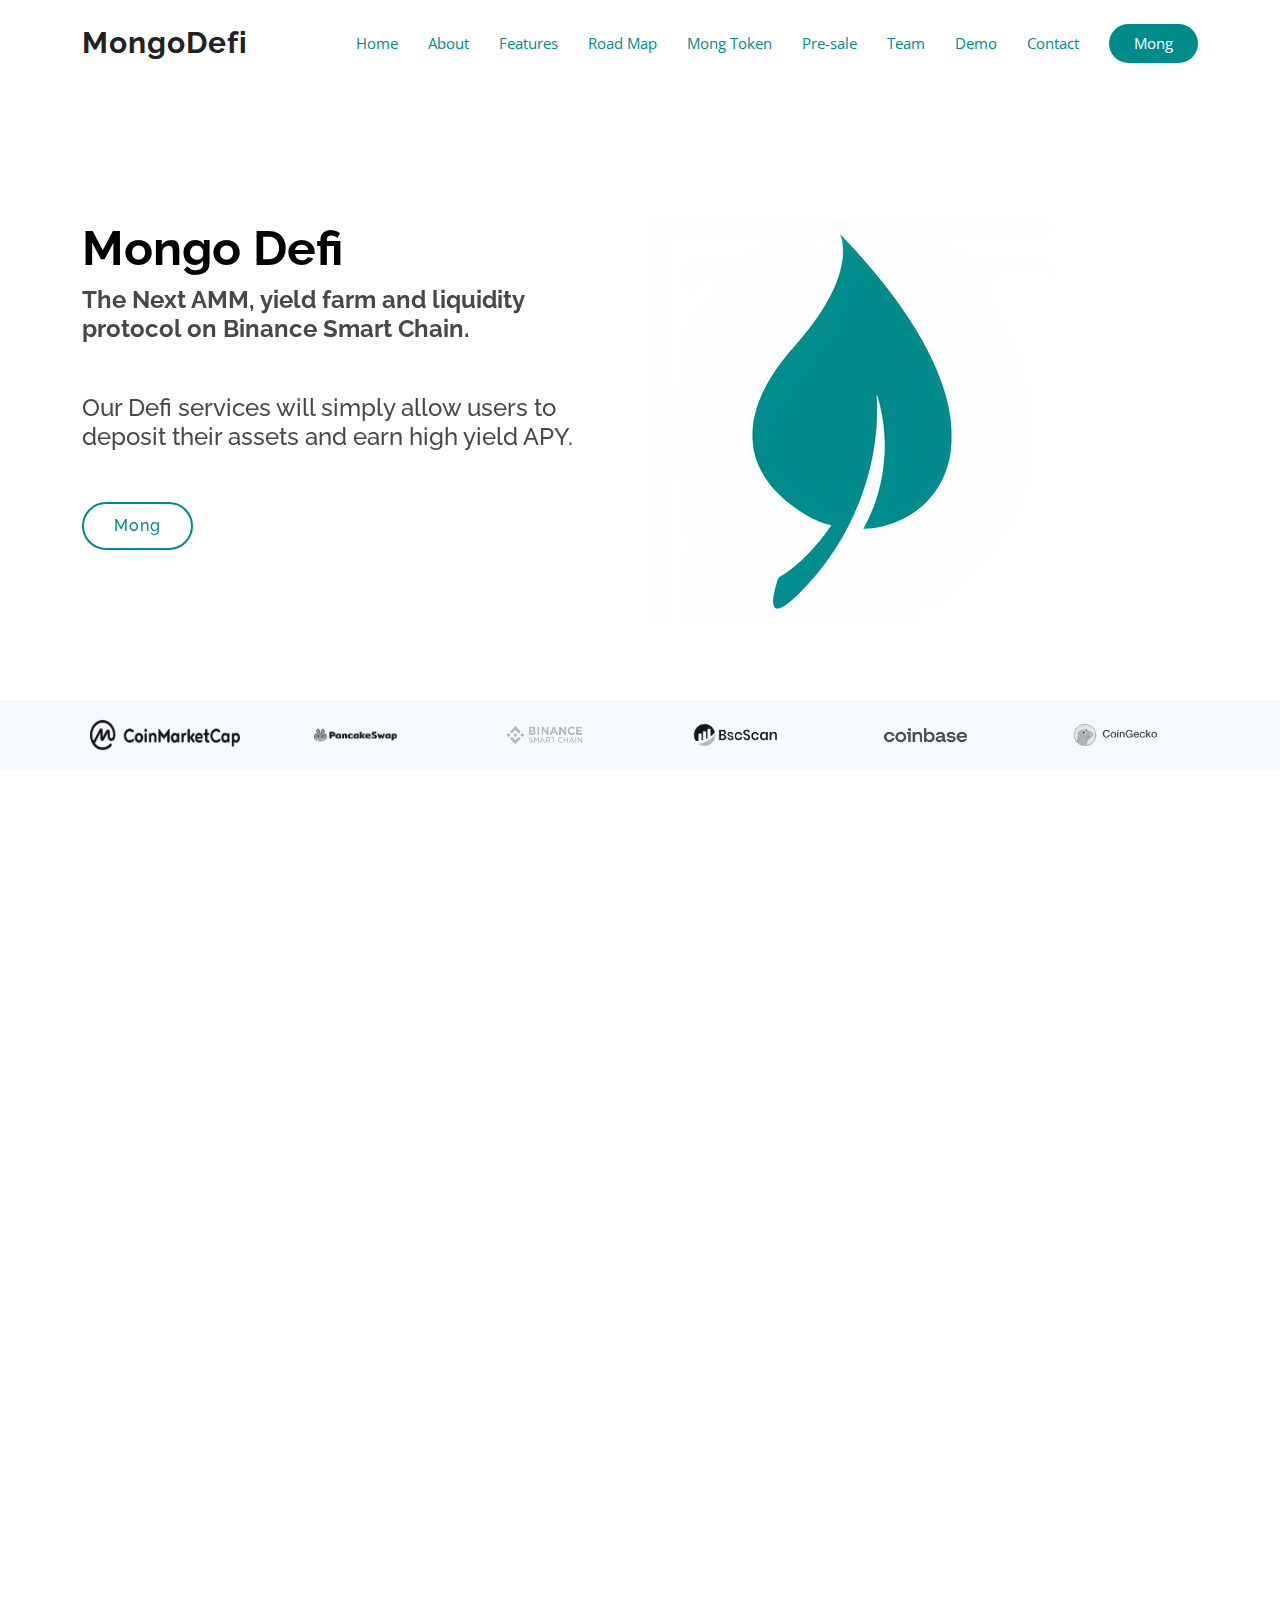
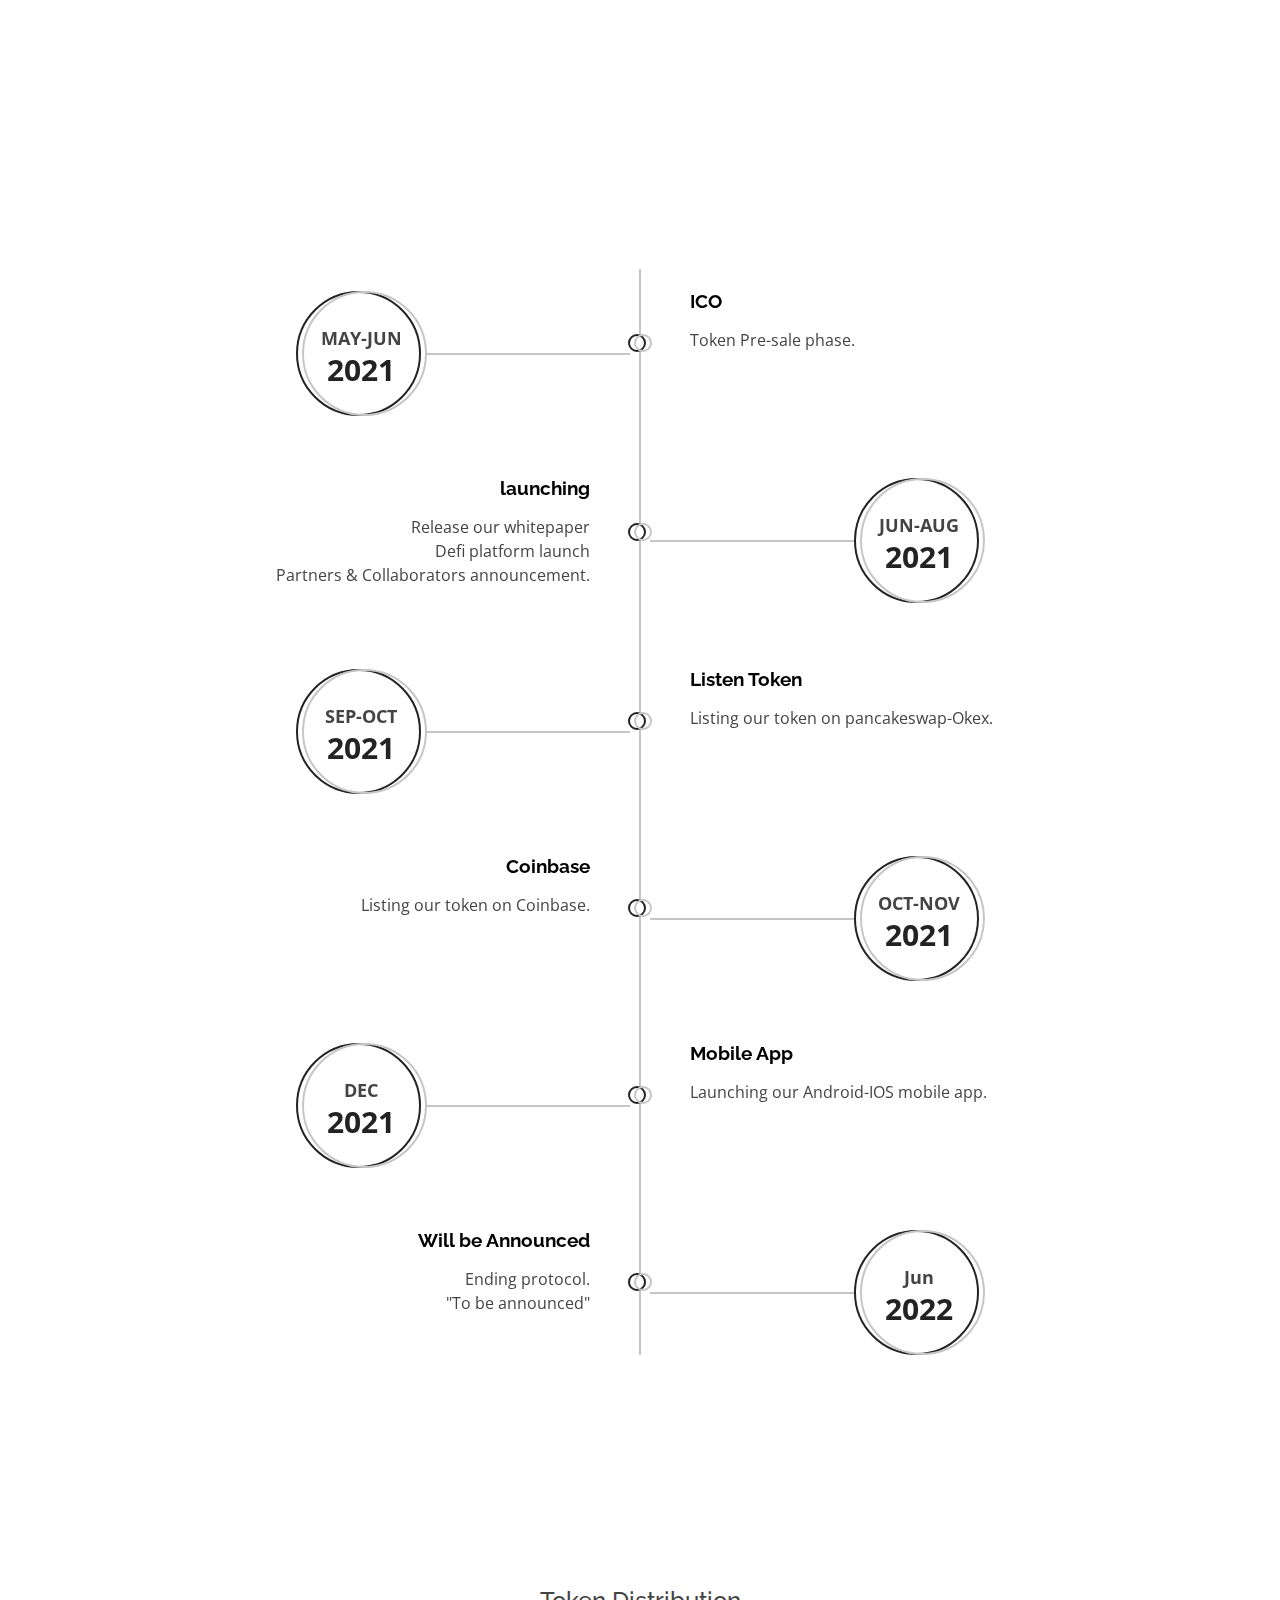
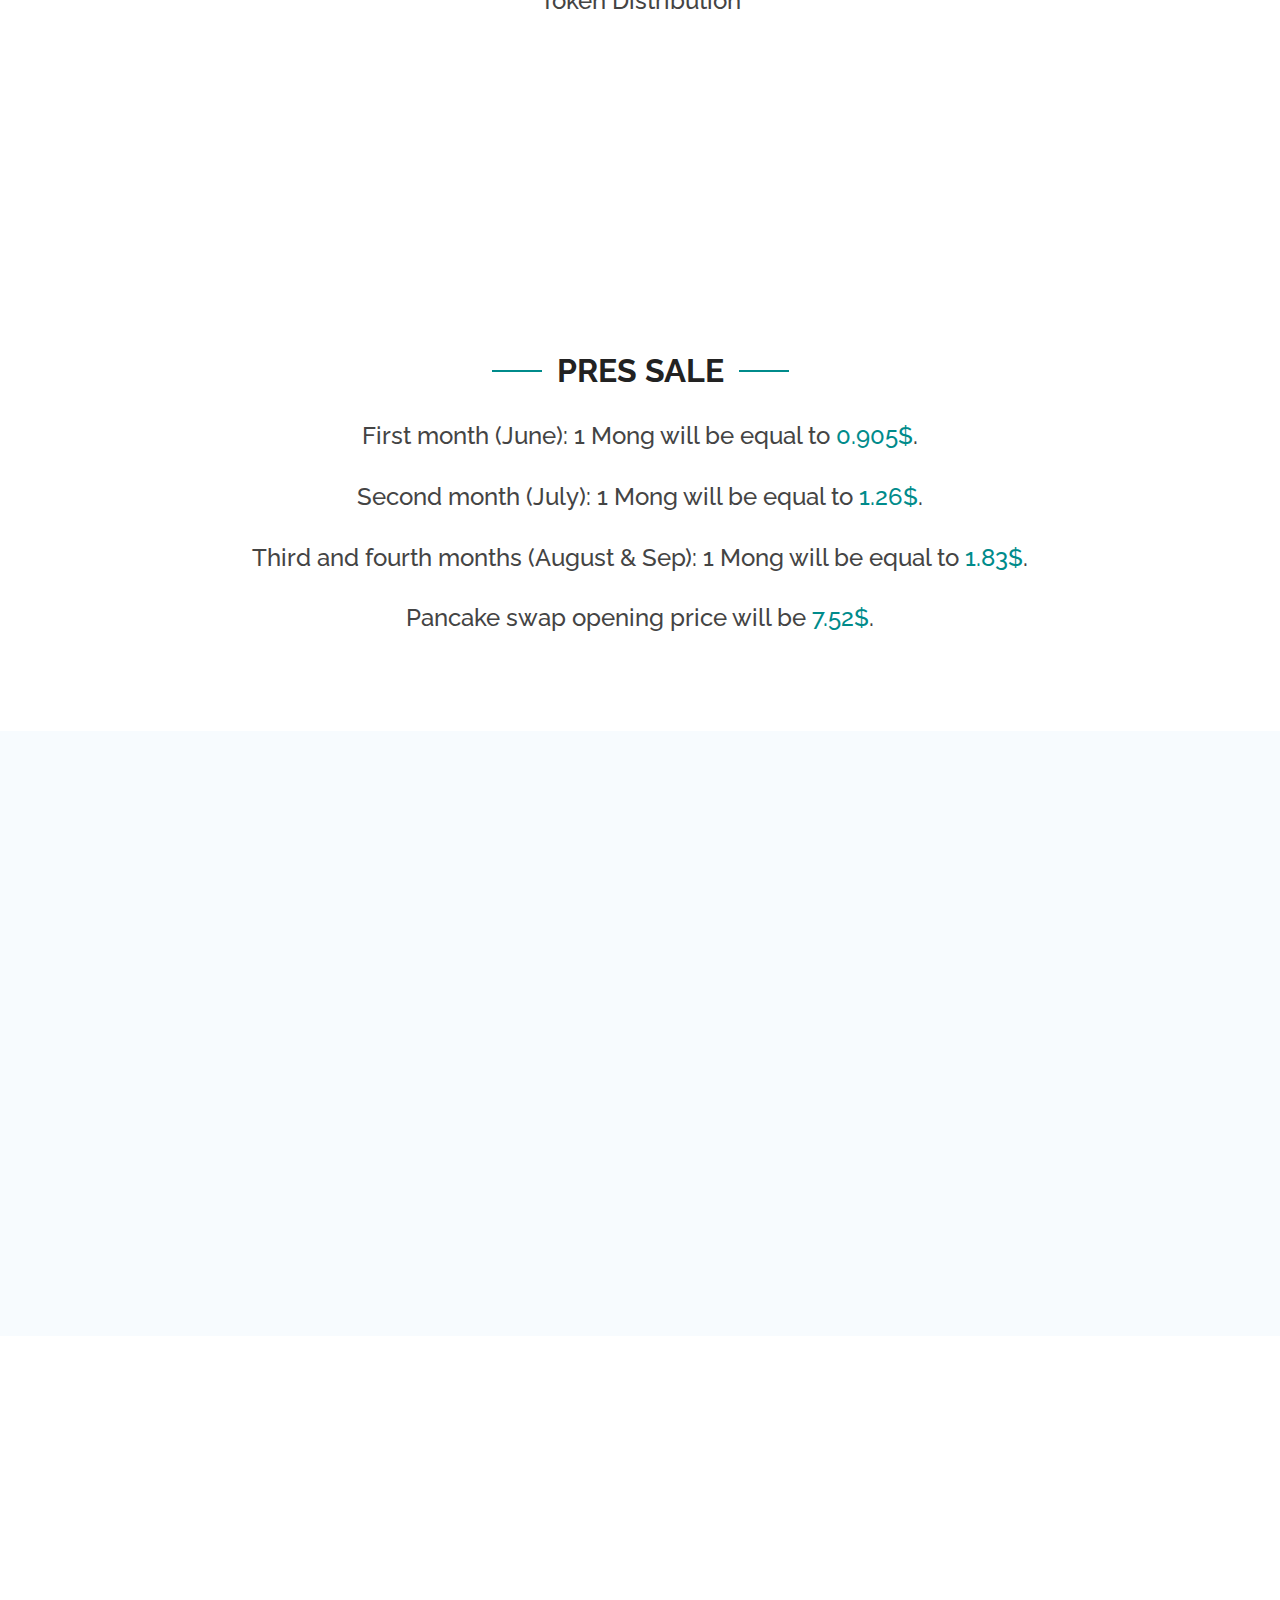
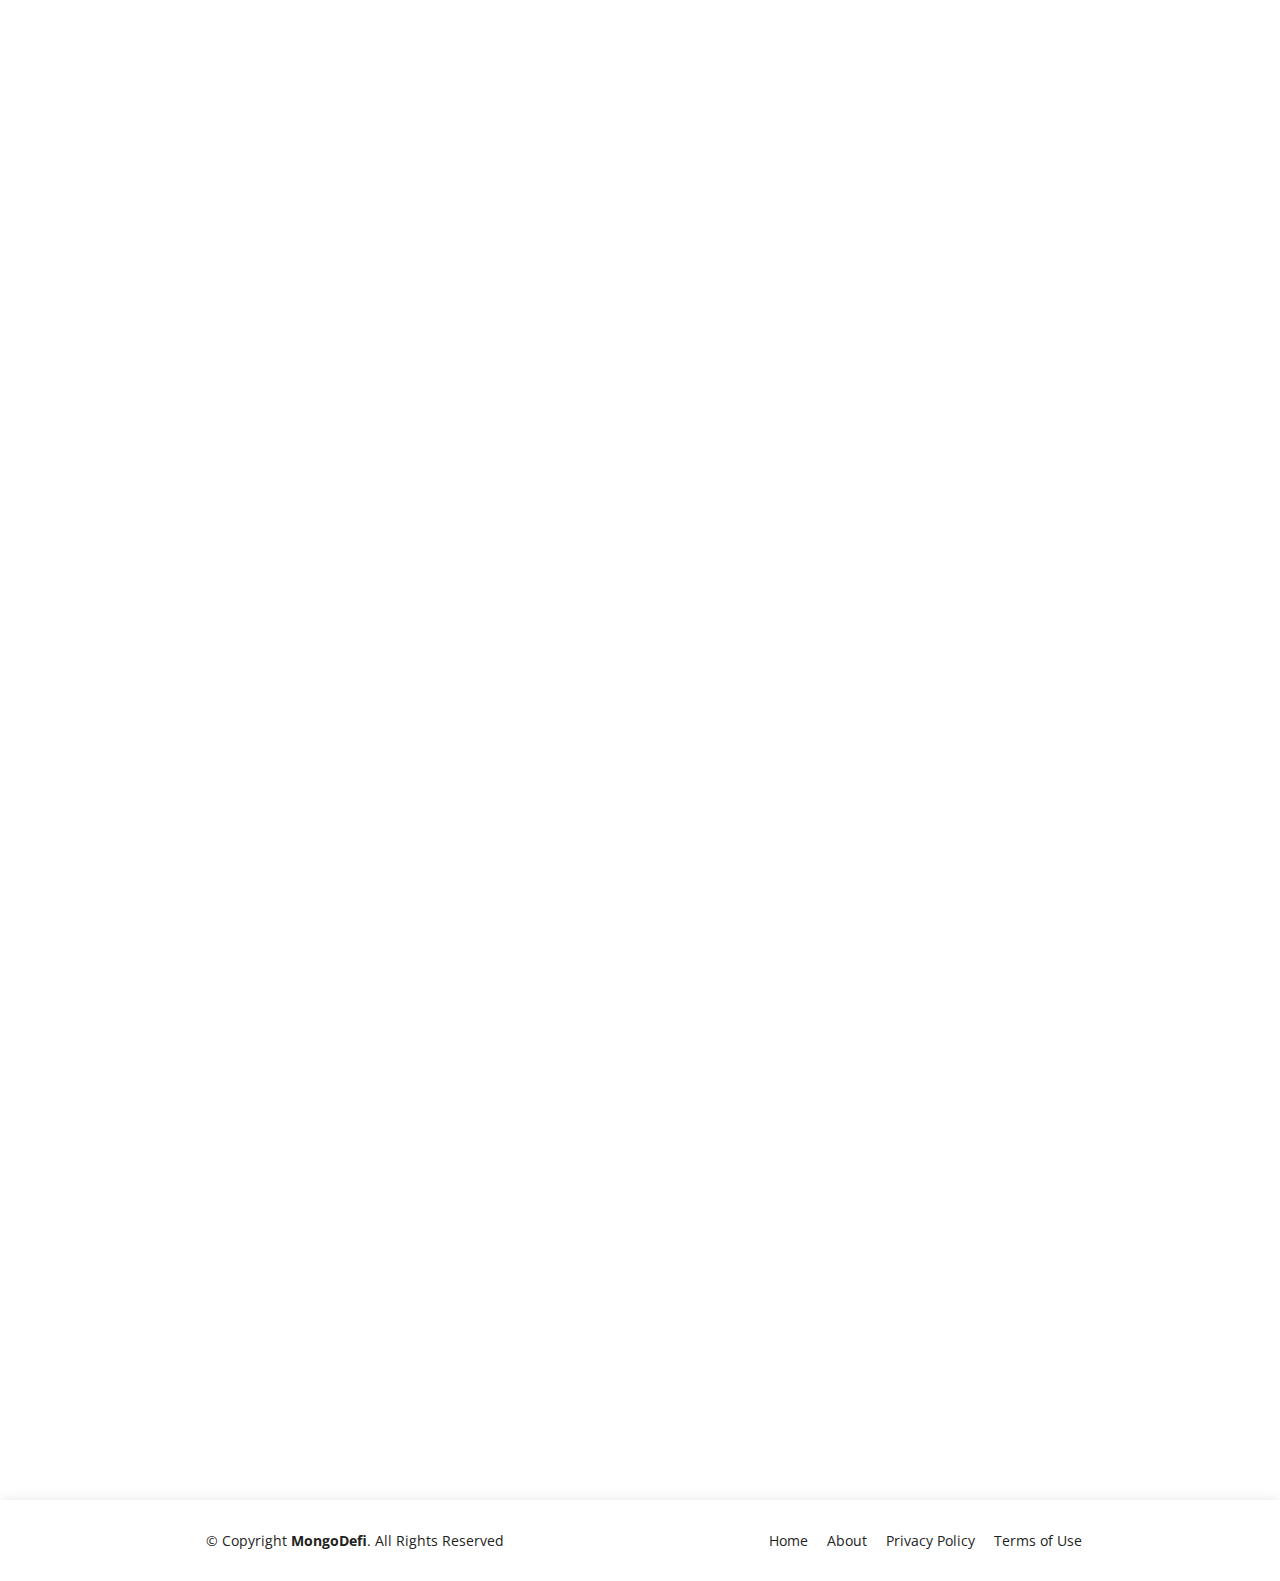
==== index.html @ 472dd474 "new" ====
<!DOCTYPE html>
<html lang="en">

<head>
  <meta charset="utf-8">
  <meta content="width=device-width, initial-scale=1.0" name="viewport">

  <title>MongoDefi</title>
  <meta content="" name="description">
  <meta content="" name="keywords">

  <!-- Favicons -->
  <link href="assets/img/favicon.png" rel="icon">
  <link href="assets/img/apple-touch-icon.png" rel="apple-touch-icon">

  <!-- Google Fonts -->
  <link href="https://fonts.googleapis.com/css?family=Open+Sans:300,300i,400,400i,600,600i,700,700i|Raleway:300,300i,400,400i,500,500i,600,600i,700,700i|Poppins:300,300i,400,400i,500,500i,600,600i,700,700i" rel="stylesheet">

  <!-- Vendor CSS Files -->
  <link href="assets/vendor/aos/aos.css" rel="stylesheet">
  <link href="assets/vendor/bootstrap/css/bootstrap.min.css" rel="stylesheet">
  <link href="assets/vendor/bootstrap-icons/bootstrap-icons.css" rel="stylesheet">
  <link href="assets/vendor/boxicons/css/boxicons.min.css" rel="stylesheet">
  <link href="assets/vendor/glightbox/css/glightbox.min.css" rel="stylesheet">
  <link href="assets/vendor/remixicon/remixicon.css" rel="stylesheet">
  <link href="assets/vendor/swiper/swiper-bundle.min.css" rel="stylesheet">

  <!-- Template Main CSS File -->
  <link href="assets/css/style.css" rel="stylesheet">
	  <link href="assets/css/road.css" rel="stylesheet">


  <!-- =======================================================
  * Template Name: Vesperr - v4.2.0
  * Template URL: https://bootstrapmade.com/vesperr-free-bootstrap-template/
  * Author: BootstrapMade.com
  * License: https://bootstrapmade.com/license/
  ======================================================== -->
</head>

<body>

  <!-- ======= Header ======= -->
  <header id="header" class="fixed-top d-flex align-items-center">
    <div class="container d-flex align-items-center justify-content-between">

      <div class="logo">
        <h1><a href="index.html">MongoDefi</a></h1>
        <!-- Uncomment below if you prefer to use an image logo -->
        <!-- <a href="index.html"><img src="assets/img/logo.png" alt="" class="img-fluid"></a>-->
      </div>

      <nav id="navbar" class="navbar">
        <ul>
          <li><a class="nav-link scrollto active" href="#hero">Home</a></li>
          <li><a class="nav-link scrollto" href="#about">About</a></li>
          <li><a class="nav-link scrollto" href="#services">Features</a></li>
         <li><a class="nav-link scrollto" href="#road">Road Map</a></li>
		<li><a class="nav-link scrollto" href="#token">Mong Token</a></li>
          
          <li><a class="nav-link scrollto" href="#pricing">Pre-sale</a></li>
          <li><a class="nav-link scrollto" href="#team">Team</a></li>
			<li><a class="nav-link scrollto" href="#demo">Demo</a></li>
          <li><a class="nav-link scrollto" href="#contact">Contact</a></li>
          <li><a class="getstarted scrollto" href="#token">Mong</a></li>
        </ul>
        <i class="bi bi-list mobile-nav-toggle"></i>
      </nav><!-- .navbar -->

    </div>
  </header><!-- End Header -->

  <!-- ======= Hero Section ======= -->
  <section id="hero" class="d-flex align-items-center">

    <div class="container">
      <div class="row">
        <div class="col-lg-6 pt-5 pt-lg-0 order-2 order-lg-1 d-flex flex-column justify-content-center">
          <h1 data-aos="fade-up">Mongo Defi</h1>
          <h2 data-aos="fade-up" data-aos-delay="400" style="font-weight: bold">The Next AMM, yield farm and liquidity protocol on Binance Smart Chain.</h2>
			<h2 data-aos="fade-up" data-aos-delay="400">Our Defi services will simply allow users to deposit their assets and earn high yield APY. </h2>
          <div data-aos="fade-up" data-aos-delay="800">
            <a href="#token" class="btn-get-started scrollto">Mong</a>
          </div>
        </div>
		  
        <div class="col-lg-6 order-1 order-lg-2 hero-img" data-aos="fade-left" data-aos-delay="200">
			<br /><br /><br />
          <img src="assets/img/hero.png" class="img-fluid animated" alt="">
        </div>
      </div>
    </div>

  </section><!-- End Hero -->

  <main id="main">

    <!-- ======= Clients Section ======= -->
    <section id="clients" class="clients clients">
      <div class="container">

        <div class="row">

          <div class="col-lg-2 col-md-4 col-6">
            <img src="assets/img/clients/client-1.png" class="img-fluid" alt="" data-aos="zoom-in" style="width: 150px;height: 50px">
          </div>

          <div class="col-lg-2 col-md-4 col-6">
            <img src="assets/img/clients/client-2.png" class="img-fluid" alt="" data-aos="zoom-in" data-aos-delay="100">
          </div>

          <div class="col-lg-2 col-md-4 col-6">
            <img src="assets/img/clients/client-3.png" class="img-fluid" alt="" data-aos="zoom-in" data-aos-delay="200">
          </div>

          <div class="col-lg-2 col-md-4 col-6">
            <img src="assets/img/clients/client-4.png" class="img-fluid" alt="" data-aos="zoom-in" data-aos-delay="300" >
          </div>

          <div class="col-lg-2 col-md-4 col-6">
            <img src="assets/img/clients/client-5.png" class="img-fluid" alt="" data-aos="zoom-in" data-aos-delay="400">
          </div>

          <div class="col-lg-2 col-md-4 col-6">
            <img src="assets/img/clients/client-6.png" class="img-fluid" alt="" data-aos="zoom-in" data-aos-delay="500" >
          </div>

        </div>

      </div>
    </section><!-- End Clients Section -->

    <!-- ======= About Us Section ======= -->
    <section id="about" class="about">
      <div class="container">

        <div class="section-title" data-aos="fade-up">
          <h2>About&nbsp;</h2>
        </div>

        <div class="row content">
          
          <div class="col-lg-6 pt-4 pt-lg-0" data-aos="fade-up" data-aos-delay="300">
            <h4>
            Our Defi Services Will Simply Allow Users To Deposit Their Assets And Earn High Yield APY..

            </h4> <br />
          
			   <h5>The reward will be in our token as the following:</h5>
			Mong&nbsp; APY =~&nbsp; 183%<br />
- ETH 2.0 =~&nbsp; 91.3%<br />
- BNB =~&nbsp; 89.2%<br />
- USDT =~&nbsp; 98.8%<br />
- USDC =~ 96.8%<br />
- XRP =~&nbsp; 87.3%<br />
- VET =~&nbsp; 103.9%<br />
          </div>
        </div>

      </div>
    </section><!-- End About Us Section -->

    <!-- ======= Counts Section ======= -->
   
    <!-- ======= Services Section ======= -->
    <section id="services" class="services">
      <div class="container">
        <div class="section-title" data-aos="fade-up">
          <h2>FEATURES</h2>
        </div>

         <br />

        <div class="row">
          <div class="col-md-6 col-lg-3 d-flex align-items-stretch mb-5 mb-lg-0">
            <div class="icon-box" data-aos="fade-up" data-aos-delay="100">
              <div class="icon"><i class="bx bx-area"></i></div>
              <h4 class="title"><a>Easy</a></h4>
              <p class="description">One-click then relax and watch the huge growth for your assets.</p>
            </div>
          </div>

          <div class="col-md-6 col-lg-3 d-flex align-items-stretch mb-5 mb-lg-0">
            <div class="icon-box" data-aos="fade-up" data-aos-delay="200">
              <div class="icon"><i class="bx bx-transfer"></i></div>
              <h4 class="title"><a>GAS Fee</a></h4>
              <p class="description">Zero gas fees 
.&nbsp; &nbsp; &nbsp; &nbsp; &nbsp; &nbsp; &nbsp; &nbsp; &nbsp; &nbsp; &nbsp; &nbsp; &nbsp; &nbsp; &nbsp; &nbsp; &nbsp; &nbsp; &nbsp; &nbsp; &nbsp; &nbsp; &nbsp; &nbsp; &nbsp; &nbsp; &nbsp; &nbsp; &nbsp; &nbsp; &nbsp; &nbsp; &nbsp; &nbsp;</p>
            </div>
          </div>

          <div class="col-md-6 col-lg-3 d-flex align-items-stretch mb-5 mb-lg-0">
            <div class="icon-box" data-aos="fade-up" data-aos-delay="300">
              <div class="icon"><i class="bx bx-tachometer"></i></div>
              <h4 class="title"><a href="">APY</a></h4>
              <p class="description">High APY yield.&nbsp; &nbsp; &nbsp; &nbsp; &nbsp; &nbsp; &nbsp; &nbsp; &nbsp; &nbsp; &nbsp; &nbsp; &nbsp; &nbsp; &nbsp; &nbsp; &nbsp; &nbsp; &nbsp; &nbsp; &nbsp; &nbsp; &nbsp; &nbsp; &nbsp; &nbsp; &nbsp; &nbsp; &nbsp; &nbsp; &nbsp; &nbsp; &nbsp;&nbsp;
	          </p>
            </div>
          </div>

          <div class="col-md-6 col-lg-3 d-flex align-items-stretch mb-5 mb-lg-0">
            <div class="icon-box" data-aos="fade-up" data-aos-delay="400">
              <div class="icon"><i class="bx bx-world"></i></div>
              <h4 class="title"><a href="">Eco Friendly</a></h4>
              <p class="description">BSC’s consensus mechanism (a hybrid of dPoS and PoA) is designed to be more efficient and environmentally friendly than Ethereum’s PoW.</p>
            </div>
          </div>

        </div>

      </div>
    </section><!-- End Services Section -->

    <!-- ======= More Services Section ======= -->
      <div id="road" class="container" >
					   <div class="section-title" data-aos="fade-up">
                           <h2>Road map</h2>
                       </div>
                   <div class="main-timeline">

                        <!-- start experience section-->
                        <div class="timeline">
                            <div class="icon"></div>
                            <div class="date-content">
                                <div class="date-outer">
                                    <span class="date">
                                            <span class="month">MAY-JUN</span>
                                    <span class="year">2021</span>
                                    </span>
                                </div>
                            </div>
                            <div class="timeline-content">
                                <h5 class="title" style="color: #000">ICO</h5>
                                <p class="description">
                                    Token Pre-sale phase.
                                </p>
                            </div>
                        </div>
                        <!-- end experience section-->

                        <!-- start experience section-->
                        <div class="timeline">
                            <div class="icon"></div>
                            <div class="date-content">
                                <div class="date-outer">
                                    <span class="date">
                                            <span class="month">JUN-AUG</span>
                                    <span class="year">2021</span>
                                    </span>
                                </div>
                            </div>
                            <div class="timeline-content">
                                <h5 class="title" style="color: #000">launching</h5>
                                <p class="description" >
                                    Release our whitepaper <br /> Defi platform launch <br /> Partners & Collaborators announcement.

                                </p>
                            </div>
                        </div>
                        <!-- end experience section-->

                        <!-- start experience section-->
                        <div class="timeline">
                            <div class="icon"></div>
                            <div class="date-content">
                                <div class="date-outer">
                                    <span class="date">
                                            <span class="month">SEP-OCT</span>
                                    <span class="year">2021</span>
                                    </span>
                                </div>
                            </div>
                            <div class="timeline-content">
                                <h5 class="title" style="color: #000">Listen Token&nbsp;</h5>
                                <p class="description" >
                                    Listing our token on pancakeswap-Okex.
                                </p>
                            </div>
                        </div>
                        <!-- end experience section-->

                        <!-- start experience section-->
                        <div class="timeline">
                            <div class="icon"></div>
                            <div class="date-content">
                                <div class="date-outer">
                                    <span class="date">
                                            <span class="month">OCT-NOV</span>
                                    <span class="year">2021</span>
                                    </span>
                                </div>
                            </div>
                            <div class="timeline-content">
                                <h5 class="title" style="color: #000">Coinbase</h5>
                                <p class="description">
                                     Listing our token on Coinbase.
                                </p>
                            </div>
                        </div>
                        <!-- end experience section-->
					    <!-- start experience section-->
                        <div class="timeline">
                            <div class="icon"></div>
                            <div class="date-content">
                                <div class="date-outer">
                                    <span class="date">
                                            <span class="month">DEC</span>
                                    <span class="year">2021</span>
                                    </span>
                                </div>
                            </div>
                            <div class="timeline-content">
                                <h5 class="title" style="color: #000">Mobile App</h5>
                                <p class="description">
                                     Launching our Android-IOS mobile app.
                                </p>
                            </div>
							
                        </div>
					   
					   <div class="timeline">
                            <div class="icon"></div>
                            <div class="date-content">
                                <div class="date-outer">
                                    <span class="date">
                                            <span class="month">Jun</span>
                                    <span class="year">2022</span>
                                    </span>
                                </div>
                            </div>
                            <div class="timeline-content">
                                <h5 class="title" style="color: #000"> Will be Announced</h5>
                                <p class="description">
                                     Ending protocol.<br />
                                    "To be announced"
                                </p>
                            </div>
							
                        </div>
                        <!-- end experience section-->

                    </div>
</div>
    <!-- ======= Features Section ======= -->
    <section id="token" class="features">
      <div class="container">

        <div class="section-title" data-aos="fade-up">
          <h2>Mong token</h2>
          <p>Contract Address on BSC</p>
			<span style="color: darkcyan"> 0x153d2B77D617659abF4113DF4AD0F340DA9e877d</span>
        </div>
		  <h4 style="text-align: center">Token Distribution</h4><br />

        <div class="row" data-aos="fade-up" data-aos-delay="300">
          <div class="col-lg-3 col-md-4">
            <div class="icon-box">
              <i class="ri-store-line" style="color: #ffbb2c;"></i>
              <h3><a>Total supply : 14,000,000.</a></h3>
            </div>
          </div>
          <div class="col-lg-3 col-md-4 mt-4 mt-md-0">
            <div class="icon-box">
              <i class="ri-bar-chart-box-line" style="color: #5578ff;"></i>
              <h3><a >Circulating supply : 10,000,000.</a></h3>
            </div>
          </div>
          <div class="col-lg-3 col-md-4 mt-4 mt-md-0">
            <div class="icon-box">
              <i class="ri-calendar-todo-line" style="color: #e80368;"></i>
              <h3><a >4 Million to be burnt in 1.2 years.</a></h3>
            </div>
          </div>
          <div class="col-lg-3 col-md-4 mt-4 mt-lg-0">
            <div class="icon-box">
              <i class="ri-paint-brush-line" style="color: #e361ff;"></i>
              <h3><a> 37% Of the 10 Million will be for pre-sale.</a></h3>
            </div>
          </div>
          <div class="col-lg-3 col-md-4 mt-4">
            <div class="icon-box">
              <i class="ri-database-2-line" style="color: #47aeff;"></i>
              <h3><a> 7% For our team.</a></h3>
            </div>
          </div>
          <div class="col-lg-3 col-md-4 mt-4">
            <div class="icon-box">
              <i class="ri-gradienter-line" style="color: #ffa76e;"></i>
              <h3><a>16% For the community to buy after listing.</a></h3>
            </div>
          </div>
          <div class="col-lg-3 col-md-4 mt-4">
            <div class="icon-box">
              <i class="ri-file-list-3-line" style="color: #11dbcf;"></i>
              <h3><a>40% For Liquidity Fund</a></h3>
            </div>
          </div>
          
        </div>

      </div>
    </section><!-- End Features Section -->

   

   

   
    <!-- ======= Pricing Section ======= -->
    <section id="pricing" class="pricing">
      <div class="container">

        <div class="section-title">
          <h2>Pres sale</h2><br />
          <h4>First month (June): 1 Mong will be equal to <span style="color: darkcyan">0.905$</span>.</h4><br />
			<h4>Second month (July): 1 Mong will be equal to <span style="color: darkcyan">1.26$</span>.</h4><br />
			<h4>Third and fourth months (August & Sep): 1 Mong will be equal to <span style="color: darkcyan">1.83$</span>.</h4><br />
			<h4>Pancake swap opening price will be <span style="color: darkcyan">7.52$</span>.</h4>
        </div>

        <div class="row">

          

        </div>

      </div>
    </section><!-- End Pricing Section -->

	 <!-- ======= Team Section ======= -->
    <section id="team" class="team section-bg">
      <div class="container">

        <div class="section-title" data-aos="fade-up">
          <h2>Team</h2>
          <p>Necessitatibus eius consequatur ex aliquid fuga eum quidem</p>
        </div>

        <div class="row">

          <div class="col-lg-3 col-md-6 d-flex align-items-stretch">
            <div class="member" data-aos="fade-up" data-aos-delay="100">
              <div class="member-img">
                <img src="assets/img/team/team-1.jpg" class="img-fluid" alt="">
                <div class="social">
                  <a href=""><i class="bi bi-twitter"></i></a>
                  <a href=""><i class="bi bi-facebook"></i></a>
                  <a href=""><i class="bi bi-instagram"></i></a>
                  <a href=""><i class="bi bi-linkedin"></i></a>
                </div>
              </div>
              <div class="member-info">
                <h4>Walter White</h4>
                <span>Chief Executive Officer</span>
              </div>
            </div>
          </div>

          <div class="col-lg-3 col-md-6 d-flex align-items-stretch">
            <div class="member" data-aos="fade-up" data-aos-delay="200">
              <div class="member-img">
                <img src="assets/img/team/team-2.jpg" class="img-fluid" alt="">
                <div class="social">
                  <a href=""><i class="bi bi-twitter"></i></a>
                  <a href=""><i class="bi bi-facebook"></i></a>
                  <a href=""><i class="bi bi-instagram"></i></a>
                  <a href=""><i class="bi bi-linkedin"></i></a>
                </div>
              </div>
              <div class="member-info">
                <h4>Sarah Jhonson</h4>
                <span>Product Manager</span>
              </div>
            </div>
          </div>

          <div class="col-lg-3 col-md-6 d-flex align-items-stretch">
            <div class="member" data-aos="fade-up" data-aos-delay="300">
              <div class="member-img">
                <img src="assets/img/team/team-3.jpg" class="img-fluid" alt="">
                <div class="social">
                  <a href=""><i class="bi bi-twitter"></i></a>
                  <a href=""><i class="bi bi-facebook"></i></a>
                  <a href=""><i class="bi bi-instagram"></i></a>
                  <a href=""><i class="bi bi-linkedin"></i></a>
                </div>
              </div>
              <div class="member-info">
                <h4>William Anderson</h4>
                <span>CTO</span>
              </div>
            </div>
          </div>

          <div class="col-lg-3 col-md-6 d-flex align-items-stretch">
            <div class="member" data-aos="fade-up" data-aos-delay="400">
              <div class="member-img">
                <img src="assets/img/team/team-4.jpg" class="img-fluid" alt="">
                <div class="social">
                  <a href=""><i class="bi bi-twitter"></i></a>
                  <a href=""><i class="bi bi-facebook"></i></a>
                  <a href=""><i class="bi bi-instagram"></i></a>
                  <a href=""><i class="bi bi-linkedin"></i></a>
                </div>
              </div>
              <div class="member-info">
                <h4>Amanda Jepson</h4>
                <span>Accountant</span>
              </div>
            </div>
          </div>

        </div>

      </div>
    </section><!-- End Team Section -->

    <!-- ======= F.A.Q Section ======= -->
    <section id="demo" class="faq">
      <div class="container">

        <div class="section-title" data-aos="fade-up">
          <h2>Defi Platform</h2>
        </div>
        <div class="col-lg-12 order-1 order-lg-2 hero-img" data-aos="fade-left" data-aos-delay="200">
          <img src="assets/img/demoTeramoradefi.jpg" class="img-fluid animated" alt="" style="filter: blur(px);">
        </div>
		  <div class="col-lg-12 order-1 order-lg-2 hero-img" data-aos="fade-left" data-aos-delay="200">
          <img src="assets/img/demostake.jpg" class="img-fluid animated" alt="" style="filter: blur(px);">
        </div>
        
      </div>
    </section><!-- End F.A.Q Section -->

    <!-- ======= Contact Section ======= -->
    <section id="contact" class="contact">
      <div class="container">

        <div class="section-title" data-aos="fade-up">
          <h2>Contact Us</h2>
        </div>

        <div class="row">

          <div class="col-lg-4 col-md-6" data-aos="fade-up" data-aos-delay="100">
            <div class="contact-about">
              <h3>MongoDefi</h3>
              <p>The Next AMM, yield farm and liquidity protocol on Binance Smart Chain.</p>
              <div class="social-links">
                <a href="#" class="twitter"><i class="bi bi-twitter"></i></a>
                <a href="https://t.me/mongodefi" class="telegram" target="_blank"><i class="bi bi-telegram"></i></a>
              </div>
            </div>
          </div>

          <div class="col-lg-3 col-md-6 mt-4 mt-md-0" data-aos="fade-up" data-aos-delay="200">
            <div class="info">
              

            </div>
          </div>

          <div class="col-lg-5 col-md-12" data-aos="fade-up" data-aos-delay="300">
            <div class="col-lg-6 order-1 order-lg-2 hero-img" data-aos="fade-left" data-aos-delay="200">
          <img src="assets/img/hero.png" class="img-fluid animated" alt="">
        </div>
          </div>

        </div>

      </div>
    </section><!-- End Contact Section -->

  </main><!-- End #main -->

  <!-- ======= Footer ======= -->
  <footer id="footer">
    <div class="container">
      <div class="row d-flex align-items-center">
        <div class="col-lg-6 text-lg-left text-center">
          <div class="copyright">
            &copy; Copyright <strong>MongoDefi</strong>. All Rights Reserved
          </div>
          
        </div>
        <div class="col-lg-6">
          <nav class="footer-links text-lg-right text-center pt-2 pt-lg-0">
            <a href="#hero" class="scrollto">Home</a>
            <a href="#about" class="scrollto">About</a>
            <a >Privacy Policy</a>
            <a >Terms of Use</a>
          </nav>
        </div>
      </div>
    </div>
  </footer><!-- End Footer -->

  <a href="#" class="back-to-top d-flex align-items-center justify-content-center"><i class="bi bi-arrow-up-short"></i></a>

  <!-- Vendor JS Files -->
  <script src="assets/vendor/aos/aos.js"></script>
  <script src="assets/vendor/bootstrap/js/bootstrap.bundle.min.js"></script>
  <script src="assets/vendor/glightbox/js/glightbox.min.js"></script>
  <script src="assets/vendor/isotope-layout/isotope.pkgd.min.js"></script>
  <script src="assets/vendor/php-email-form/validate.js"></script>
  <script src="assets/vendor/purecounter/purecounter.js"></script>
  <script src="assets/vendor/swiper/swiper-bundle.min.js"></script>

  <!-- Template Main JS File -->
  <script src="assets/js/main.js"></script>

</body>

</html>
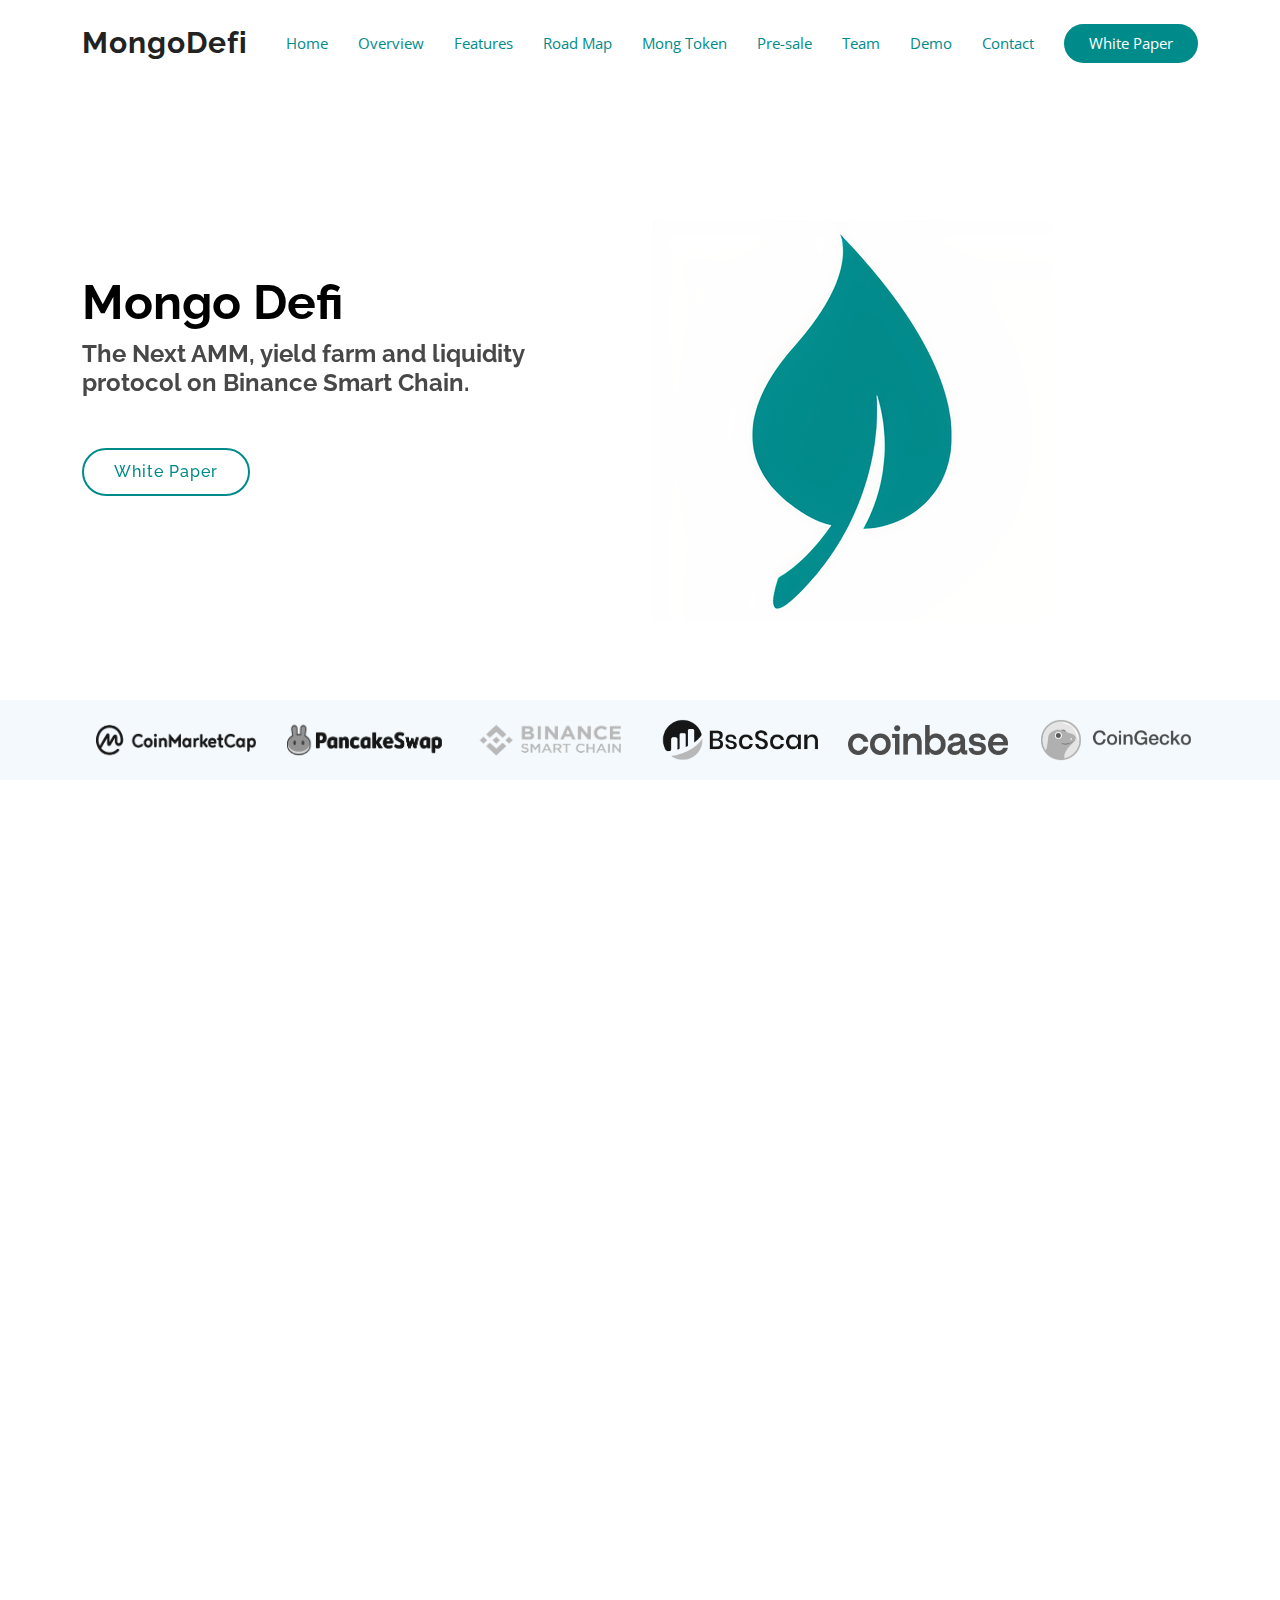
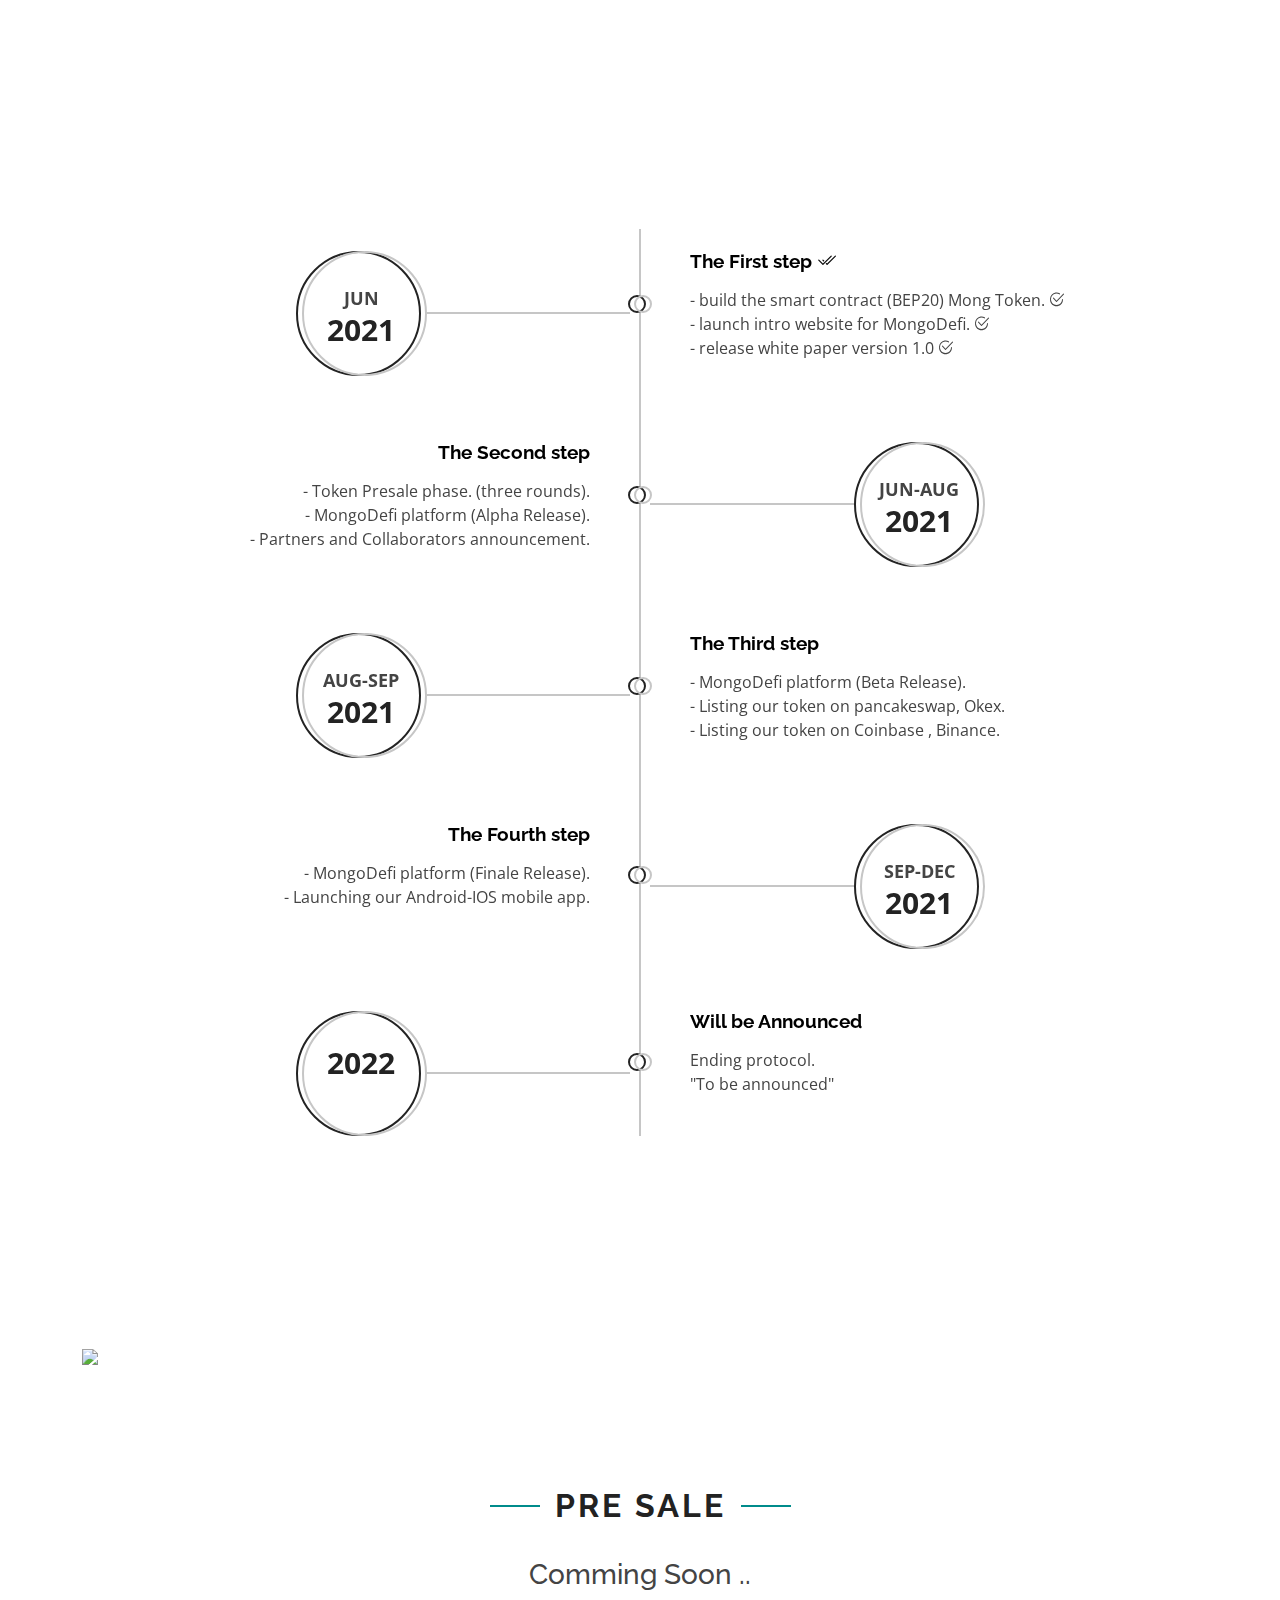
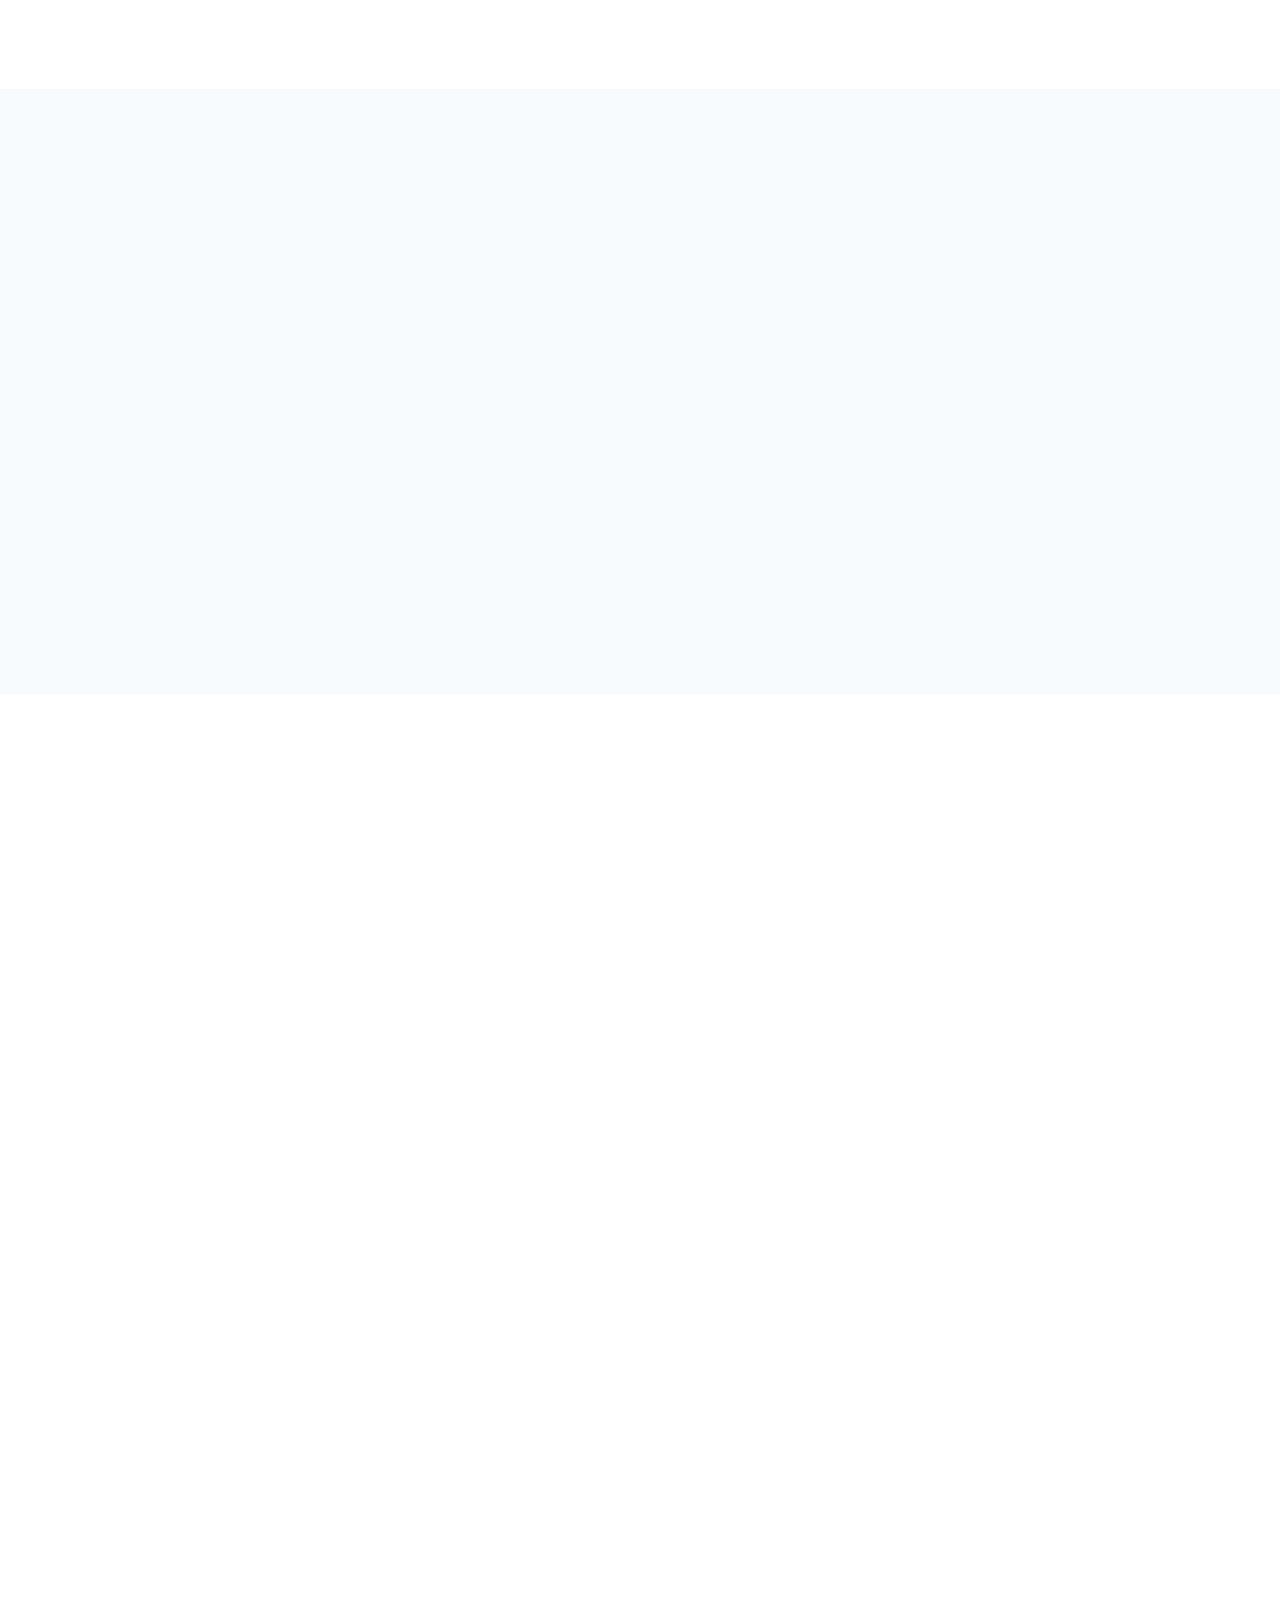
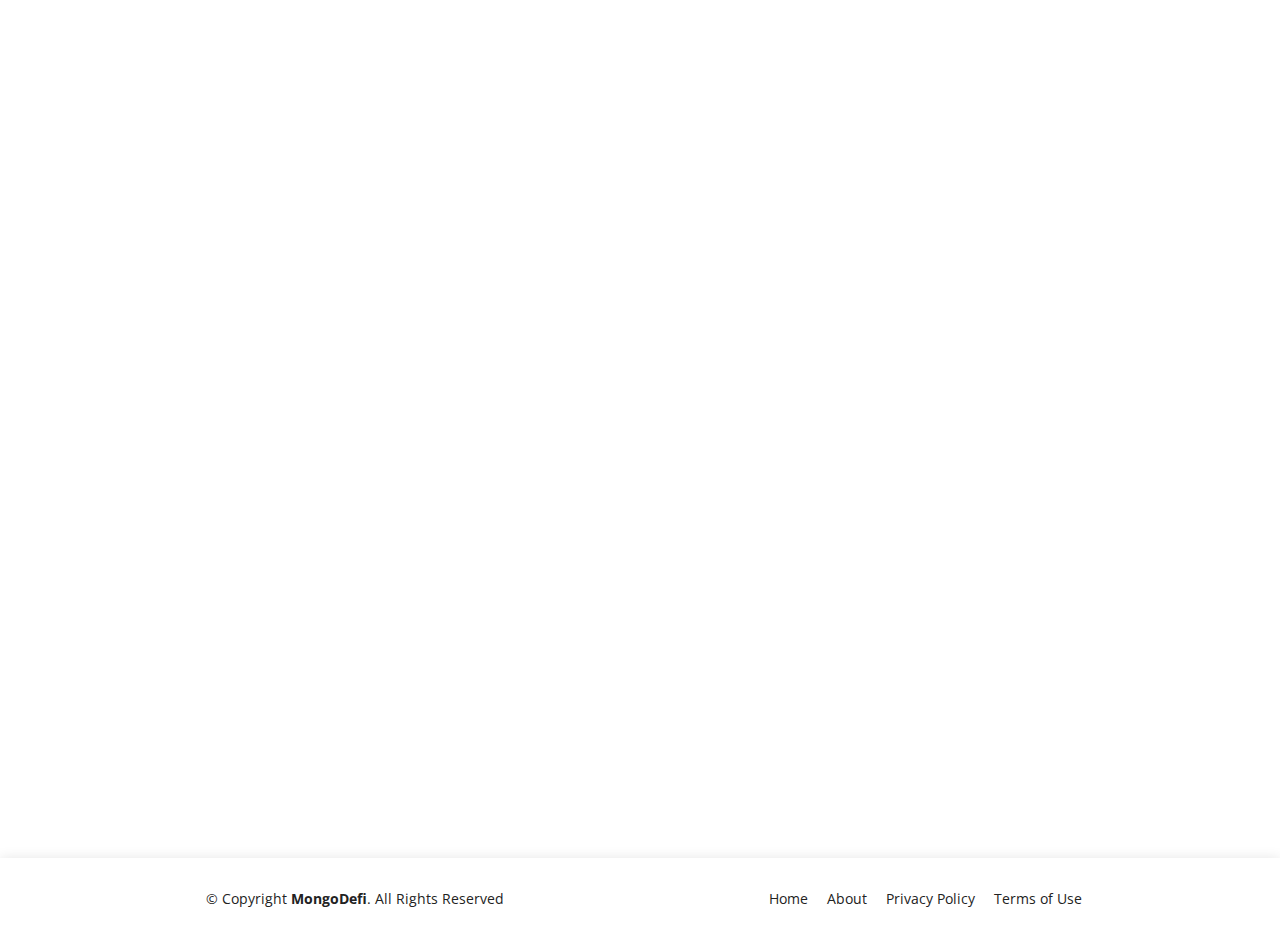
==== commit a3b6874f: "kk" ====
--- a/index.html
+++ b/index.html
@@ -53,7 +53,7 @@
       <nav id="navbar" class="navbar">
         <ul>
           <li><a class="nav-link scrollto active" href="#hero">Home</a></li>
-          <li><a class="nav-link scrollto" href="#about">About</a></li>
+          <li><a class="nav-link scrollto" href="#overview">Overview</a></li>
           <li><a class="nav-link scrollto" href="#services">Features</a></li>
          <li><a class="nav-link scrollto" href="#road">Road Map</a></li>
 		<li><a class="nav-link scrollto" href="#token">Mong Token</a></li>
@@ -62,7 +62,7 @@
           <li><a class="nav-link scrollto" href="#team">Team</a></li>
 			<li><a class="nav-link scrollto" href="#demo">Demo</a></li>
           <li><a class="nav-link scrollto" href="#contact">Contact</a></li>
-          <li><a class="getstarted scrollto" href="#token">Mong</a></li>
+          <li><a class="getstarted scrollto" href="whitepaper.html" target="_blank">White Paper</a></li>
         </ul>
         <i class="bi bi-list mobile-nav-toggle"></i>
       </nav><!-- .navbar -->
@@ -78,9 +78,9 @@
         <div class="col-lg-6 pt-5 pt-lg-0 order-2 order-lg-1 d-flex flex-column justify-content-center">
           <h1 data-aos="fade-up">Mongo Defi</h1>
           <h2 data-aos="fade-up" data-aos-delay="400" style="font-weight: bold">The Next AMM, yield farm and liquidity protocol on Binance Smart Chain.</h2>
-			<h2 data-aos="fade-up" data-aos-delay="400">Our Defi services will simply allow users to deposit their assets and earn high yield APY. </h2>
+			
           <div data-aos="fade-up" data-aos-delay="800">
-            <a href="#token" class="btn-get-started scrollto">Mong</a>
+            <a href="whitepaper.html" class="btn-get-started scrollto" target="_blank">White Paper</a>
           </div>
         </div>
 		  
@@ -97,33 +97,35 @@
 
     <!-- ======= Clients Section ======= -->
     <section id="clients" class="clients clients">
-      <div class="container">
-
-        <div class="row">
+       <div class="container">
+
+        <div class="row" style="margin-left: auto">
 
           <div class="col-lg-2 col-md-4 col-6">
-            <img src="assets/img/clients/client-1.png" class="img-fluid" alt="" data-aos="zoom-in" style="width: 150px;height: 50px">
+            <img src="assets/img/clients/client-1.png" class="img-fluid" alt="" data-aos="zoom-in" style="width: 160px;height: 50px">
           </div>
 
           <div class="col-lg-2 col-md-4 col-6">
-            <img src="assets/img/clients/client-2.png" class="img-fluid" alt="" data-aos="zoom-in" data-aos-delay="100">
+            <img src="assets/img/clients/client-2.png" class="img-fluid" alt="" data-aos="zoom-in" data-aos-delay="100" style="width: 155px;height: 50px">
           </div>
 
           <div class="col-lg-2 col-md-4 col-6">
-            <img src="assets/img/clients/client-3.png" class="img-fluid" alt="" data-aos="zoom-in" data-aos-delay="200">
+            <img src="assets/img/clients/client-3.png" class="img-fluid" alt="" data-aos="zoom-in" data-aos-delay="200" style="width: 155px;height: 60px" >
           </div>
 
           <div class="col-lg-2 col-md-4 col-6">
-            <img src="assets/img/clients/client-4.png" class="img-fluid" alt="" data-aos="zoom-in" data-aos-delay="300" >
-          </div>
-
-          <div class="col-lg-2 col-md-4 col-6">
-            <img src="assets/img/clients/client-5.png" class="img-fluid" alt="" data-aos="zoom-in" data-aos-delay="400">
-          </div>
-
-          <div class="col-lg-2 col-md-4 col-6">
-            <img src="assets/img/clients/client-6.png" class="img-fluid" alt="" data-aos="zoom-in" data-aos-delay="500" >
-          </div>
+            <img src="assets/img/clients/client-4.png" class="img-fluid" alt="" data-aos="zoom-in" data-aos-delay="300" style="width: 155px;height: 60px">
+          </div>
+			
+			 <div class="col-lg-2 col-md-4 col-6">
+            <img src="assets/img/clients/client-5.png" class="img-fluid" alt="" data-aos="zoom-in" data-aos-delay="300" style="width: 160px;height: 50px">
+          </div>
+			
+			 <div class="col-lg-2 col-md-4 col-6">
+            <img src="assets/img/clients/client-6.png" class="img-fluid" alt="" data-aos="zoom-in" data-aos-delay="300" style="width: 150px;height: 60px">
+          </div>
+
+         
 
         </div>
 
@@ -131,31 +133,23 @@
     </section><!-- End Clients Section -->
 
     <!-- ======= About Us Section ======= -->
-    <section id="about" class="about">
+    <section id="overview" class="about">
       <div class="container">
 
         <div class="section-title" data-aos="fade-up">
-          <h2>About&nbsp;</h2>
-        </div>
-
-        <div class="row content">
+          <h2 style="letter-spacing: 3px">Overview</h2>
+        </div>
+
+     
           
-          <div class="col-lg-6 pt-4 pt-lg-0" data-aos="fade-up" data-aos-delay="300">
-            <h4>
+          <div class="col-lg-12 pt-4 pt-lg-0" data-aos="fade-up" data-aos-delay="300" style="text-align: center">
+            <h3 style="text-align: center; letter-spacing: 3px">
             Our Defi Services Will Simply Allow Users To Deposit Their Assets And Earn High Yield APY..
 
-            </h4> <br />
+            </h3> <br />
           
-			   <h5>The reward will be in our token as the following:</h5>
-			Mong&nbsp; APY =~&nbsp; 183%<br />
-- ETH 2.0 =~&nbsp; 91.3%<br />
-- BNB =~&nbsp; 89.2%<br />
-- USDT =~&nbsp; 98.8%<br />
-- USDC =~ 96.8%<br />
-- XRP =~&nbsp; 87.3%<br />
-- VET =~&nbsp; 103.9%<br />
-          </div>
-        </div>
+          </div>
+   
 
       </div>
     </section><!-- End About Us Section -->
@@ -166,7 +160,7 @@
     <section id="services" class="services">
       <div class="container">
         <div class="section-title" data-aos="fade-up">
-          <h2>FEATURES</h2>
+          <h2 style="letter-spacing: 3px">FEATURES</h2>
         </div>
 
          <br />
@@ -176,33 +170,42 @@
             <div class="icon-box" data-aos="fade-up" data-aos-delay="100">
               <div class="icon"><i class="bx bx-area"></i></div>
               <h4 class="title"><a>Easy</a></h4>
-              <p class="description">One-click then relax and watch the huge growth for your assets.</p>
+              <p class="description">One-click then relax and watch the huge growth for your assets.<br />
+			Swap crypto tokens without registration or account needed.
+
+				</p>
             </div>
           </div>
 
           <div class="col-md-6 col-lg-3 d-flex align-items-stretch mb-5 mb-lg-0">
             <div class="icon-box" data-aos="fade-up" data-aos-delay="200">
               <div class="icon"><i class="bx bx-transfer"></i></div>
-              <h4 class="title"><a>GAS Fee</a></h4>
-              <p class="description">Zero gas fees 
-.&nbsp; &nbsp; &nbsp; &nbsp; &nbsp; &nbsp; &nbsp; &nbsp; &nbsp; &nbsp; &nbsp; &nbsp; &nbsp; &nbsp; &nbsp; &nbsp; &nbsp; &nbsp; &nbsp; &nbsp; &nbsp; &nbsp; &nbsp; &nbsp; &nbsp; &nbsp; &nbsp; &nbsp; &nbsp; &nbsp; &nbsp; &nbsp; &nbsp; &nbsp;</p>
+              <h4 class="title"><a>Trading</a></h4>
+              <p class="description"><strong>Decentralized</strong> (Trade directly from your wallet app. )<br>
+                <strong> High liquidity</strong> (Swap tokens without worry about liquidity. )<br>
+              <strong> Low fees </strong>(Trading fees are lower than other top decentralized exchanges too. )</p>
             </div>
           </div>
 
           <div class="col-md-6 col-lg-3 d-flex align-items-stretch mb-5 mb-lg-0">
             <div class="icon-box" data-aos="fade-up" data-aos-delay="300">
               <div class="icon"><i class="bx bx-tachometer"></i></div>
-              <h4 class="title"><a href="">APY</a></h4>
-              <p class="description">High APY yield.&nbsp; &nbsp; &nbsp; &nbsp; &nbsp; &nbsp; &nbsp; &nbsp; &nbsp; &nbsp; &nbsp; &nbsp; &nbsp; &nbsp; &nbsp; &nbsp; &nbsp; &nbsp; &nbsp; &nbsp; &nbsp; &nbsp; &nbsp; &nbsp; &nbsp; &nbsp; &nbsp; &nbsp; &nbsp; &nbsp; &nbsp; &nbsp; &nbsp;&nbsp;
-	          </p>
+              <h4 class="title"><a href="">Earn</a></h4>
+              <p class="description"><strong>Earn $Mong</strong> and other tokens for free with super high interest rates.<br>
+                <strong> Earn $Mong </strong>with Yield Farms
+Stake LP tokens, earn $Mong. You take on a little more exposure to market fluctuations than with the Syrup Pools, but can earn higher APR to offset the risk. </p>
             </div>
           </div>
 
           <div class="col-md-6 col-lg-3 d-flex align-items-stretch mb-5 mb-lg-0">
             <div class="icon-box" data-aos="fade-up" data-aos-delay="400">
               <div class="icon"><i class="bx bx-world"></i></div>
-              <h4 class="title"><a href="">Eco Friendly</a></h4>
-              <p class="description">BSC’s consensus mechanism (a hybrid of dPoS and PoA) is designed to be more efficient and environmentally friendly than Ethereum’s PoW.</p>
+              <h4 class="title"><a href="">Other</a></h4>
+              <p class="description">Mong is the delicious token that powers the MongoDefi ecosystem.
+Earn Mong from Farms and Syrup Pools, win it in the lottery, or buy it on the exchange, then explore its use cases:
+ - Stake it in Syrup Pools to earn free tokens
+ - Use it in Yield Farms to earn more Mong
+</p>
             </div>
           </div>
 
@@ -214,7 +217,7 @@
     <!-- ======= More Services Section ======= -->
       <div id="road" class="container" >
 					   <div class="section-title" data-aos="fade-up">
-                           <h2>Road map</h2>
+                           <h2 style="letter-spacing: 3px">Road map</h2>
                        </div>
                    <div class="main-timeline">
 
@@ -224,15 +227,17 @@
                             <div class="date-content">
                                 <div class="date-outer">
                                     <span class="date">
-                                            <span class="month">MAY-JUN</span>
+                                            <span class="month">JUN</span>
                                     <span class="year">2021</span>
                                     </span>
                                 </div>
                             </div>
                             <div class="timeline-content">
-                                <h5 class="title" style="color: #000">ICO</h5>
+                                <h5 class="title" style="color: #000">The First step <i class="bi-check2-all"></i></h5>
                                 <p class="description">
-                                    Token Pre-sale phase.
+                                    - build the smart contract (BEP20) Mong Token. <i class="bi-check2-circle"></i><br />
+- launch intro website for MongoDefi. <i class="bi-check2-circle"></i><br />
+- release white paper version 1.0 <i class="bi-check2-circle"></i>
                                 </p>
                             </div>
                         </div>
@@ -250,9 +255,11 @@
                                 </div>
                             </div>
                             <div class="timeline-content">
-                                <h5 class="title" style="color: #000">launching</h5>
+                                <h5 class="title" style="color: #000">The Second step</h5>
                                 <p class="description" >
-                                    Release our whitepaper <br /> Defi platform launch <br /> Partners & Collaborators announcement.
+                                   - Token Presale phase. (three rounds).<br />
+- MongoDefi platform (Alpha Release).<br />
+- Partners and Collaborators announcement.<br />
 
                                 </p>
                             </div>
@@ -265,15 +272,17 @@
                             <div class="date-content">
                                 <div class="date-outer">
                                     <span class="date">
-                                            <span class="month">SEP-OCT</span>
+                                            <span class="month">  AUG-SEP</span>
                                     <span class="year">2021</span>
                                     </span>
                                 </div>
                             </div>
                             <div class="timeline-content">
-                                <h5 class="title" style="color: #000">Listen Token&nbsp;</h5>
+                                <h5 class="title" style="color: #000">The Third step</h5>
                                 <p class="description" >
-                                    Listing our token on pancakeswap-Okex.
+                                    - MongoDefi platform (Beta Release).<br />
+- Listing our token on pancakeswap, Okex.<br />
+- Listing our token on Coinbase , Binance.<br />
                                 </p>
                             </div>
                         </div>
@@ -285,45 +294,28 @@
                             <div class="date-content">
                                 <div class="date-outer">
                                     <span class="date">
-                                            <span class="month">OCT-NOV</span>
+                                            <span class="month">SEP-DEC</span>
                                     <span class="year">2021</span>
                                     </span>
                                 </div>
                             </div>
                             <div class="timeline-content">
-                                <h5 class="title" style="color: #000">Coinbase</h5>
+                                <h5 class="title" style="color: #000">The Fourth step</h5>
                                 <p class="description">
-                                     Listing our token on Coinbase.
+                                     - MongoDefi platform (Finale Release).<br />
+- Launching our Android-IOS mobile app.<br />
                                 </p>
                             </div>
                         </div>
                         <!-- end experience section-->
-					    <!-- start experience section-->
-                        <div class="timeline">
-                            <div class="icon"></div>
-                            <div class="date-content">
-                                <div class="date-outer">
-                                    <span class="date">
-                                            <span class="month">DEC</span>
-                                    <span class="year">2021</span>
-                                    </span>
-                                </div>
-                            </div>
-                            <div class="timeline-content">
-                                <h5 class="title" style="color: #000">Mobile App</h5>
-                                <p class="description">
-                                     Launching our Android-IOS mobile app.
-                                </p>
-                            </div>
-							
-                        </div>
+					   
 					   
 					   <div class="timeline">
                             <div class="icon"></div>
                             <div class="date-content">
                                 <div class="date-outer">
                                     <span class="date">
-                                            <span class="month">Jun</span>
+                                            <span class="month"></span>
                                     <span class="year">2022</span>
                                     </span>
                                 </div>
@@ -348,55 +340,11 @@
         <div class="section-title" data-aos="fade-up">
           <h2>Mong token</h2>
           <p>Contract Address on BSC</p>
-			<span style="color: darkcyan"> 0x153d2B77D617659abF4113DF4AD0F340DA9e877d</span>
-        </div>
-		  <h4 style="text-align: center">Token Distribution</h4><br />
-
-        <div class="row" data-aos="fade-up" data-aos-delay="300">
-          <div class="col-lg-3 col-md-4">
-            <div class="icon-box">
-              <i class="ri-store-line" style="color: #ffbb2c;"></i>
-              <h3><a>Total supply : 14,000,000.</a></h3>
-            </div>
-          </div>
-          <div class="col-lg-3 col-md-4 mt-4 mt-md-0">
-            <div class="icon-box">
-              <i class="ri-bar-chart-box-line" style="color: #5578ff;"></i>
-              <h3><a >Circulating supply : 10,000,000.</a></h3>
-            </div>
-          </div>
-          <div class="col-lg-3 col-md-4 mt-4 mt-md-0">
-            <div class="icon-box">
-              <i class="ri-calendar-todo-line" style="color: #e80368;"></i>
-              <h3><a >4 Million to be burnt in 1.2 years.</a></h3>
-            </div>
-          </div>
-          <div class="col-lg-3 col-md-4 mt-4 mt-lg-0">
-            <div class="icon-box">
-              <i class="ri-paint-brush-line" style="color: #e361ff;"></i>
-              <h3><a> 37% Of the 10 Million will be for pre-sale.</a></h3>
-            </div>
-          </div>
-          <div class="col-lg-3 col-md-4 mt-4">
-            <div class="icon-box">
-              <i class="ri-database-2-line" style="color: #47aeff;"></i>
-              <h3><a> 7% For our team.</a></h3>
-            </div>
-          </div>
-          <div class="col-lg-3 col-md-4 mt-4">
-            <div class="icon-box">
-              <i class="ri-gradienter-line" style="color: #ffa76e;"></i>
-              <h3><a>16% For the community to buy after listing.</a></h3>
-            </div>
-          </div>
-          <div class="col-lg-3 col-md-4 mt-4">
-            <div class="icon-box">
-              <i class="ri-file-list-3-line" style="color: #11dbcf;"></i>
-              <h3><a>40% For Liquidity Fund</a></h3>
-            </div>
-          </div>
-          
-        </div>
+			<!--<span style="color: darkcyan"> 0x153d2B77D617659abF4113DF4AD0F340DA9e877d</span>-->
+        </div>
+		  
+		  
+		  <img src="assets/img/Inkedtokindes_LI.jpg" style="width: 100%"/>
 
       </div>
     </section><!-- End Features Section -->
@@ -411,11 +359,12 @@
       <div class="container">
 
         <div class="section-title">
-          <h2>Pres sale</h2><br />
-          <h4>First month (June): 1 Mong will be equal to <span style="color: darkcyan">0.905$</span>.</h4><br />
+          <h2 style="letter-spacing: 3px">Pre sale</h2><br />
+         <!-- <h4>First month (June): 1 Mong will be equal to <span style="color: darkcyan">0.905$</span>.</h4><br />
 			<h4>Second month (July): 1 Mong will be equal to <span style="color: darkcyan">1.26$</span>.</h4><br />
 			<h4>Third and fourth months (August & Sep): 1 Mong will be equal to <span style="color: darkcyan">1.83$</span>.</h4><br />
-			<h4>Pancake swap opening price will be <span style="color: darkcyan">7.52$</span>.</h4>
+			<h4>Pancake swap opening price will be <span style="color: darkcyan">7.52$</span>.</h4>-->
+			<h3>Comming Soon ..</h3>
         </div>
 
         <div class="row">
@@ -432,7 +381,7 @@
       <div class="container">
 
         <div class="section-title" data-aos="fade-up">
-          <h2>Team</h2>
+          <h2 style="letter-spacing: 3px">Team</h2>
           <p>Necessitatibus eius consequatur ex aliquid fuga eum quidem</p>
         </div>
 
@@ -520,7 +469,7 @@
       <div class="container">
 
         <div class="section-title" data-aos="fade-up">
-          <h2>Defi Platform</h2>
+          <h2 style="letter-spacing: 3px">Defi Platform</h2>
         </div>
         <div class="col-lg-12 order-1 order-lg-2 hero-img" data-aos="fade-left" data-aos-delay="200">
           <img src="assets/img/demoTeramoradefi.jpg" class="img-fluid animated" alt="" style="filter: blur(px);">
@@ -537,7 +486,7 @@
       <div class="container">
 
         <div class="section-title" data-aos="fade-up">
-          <h2>Contact Us</h2>
+          <h2 style="letter-spacing: 3px">Contact Us</h2>
         </div>
 
         <div class="row">
